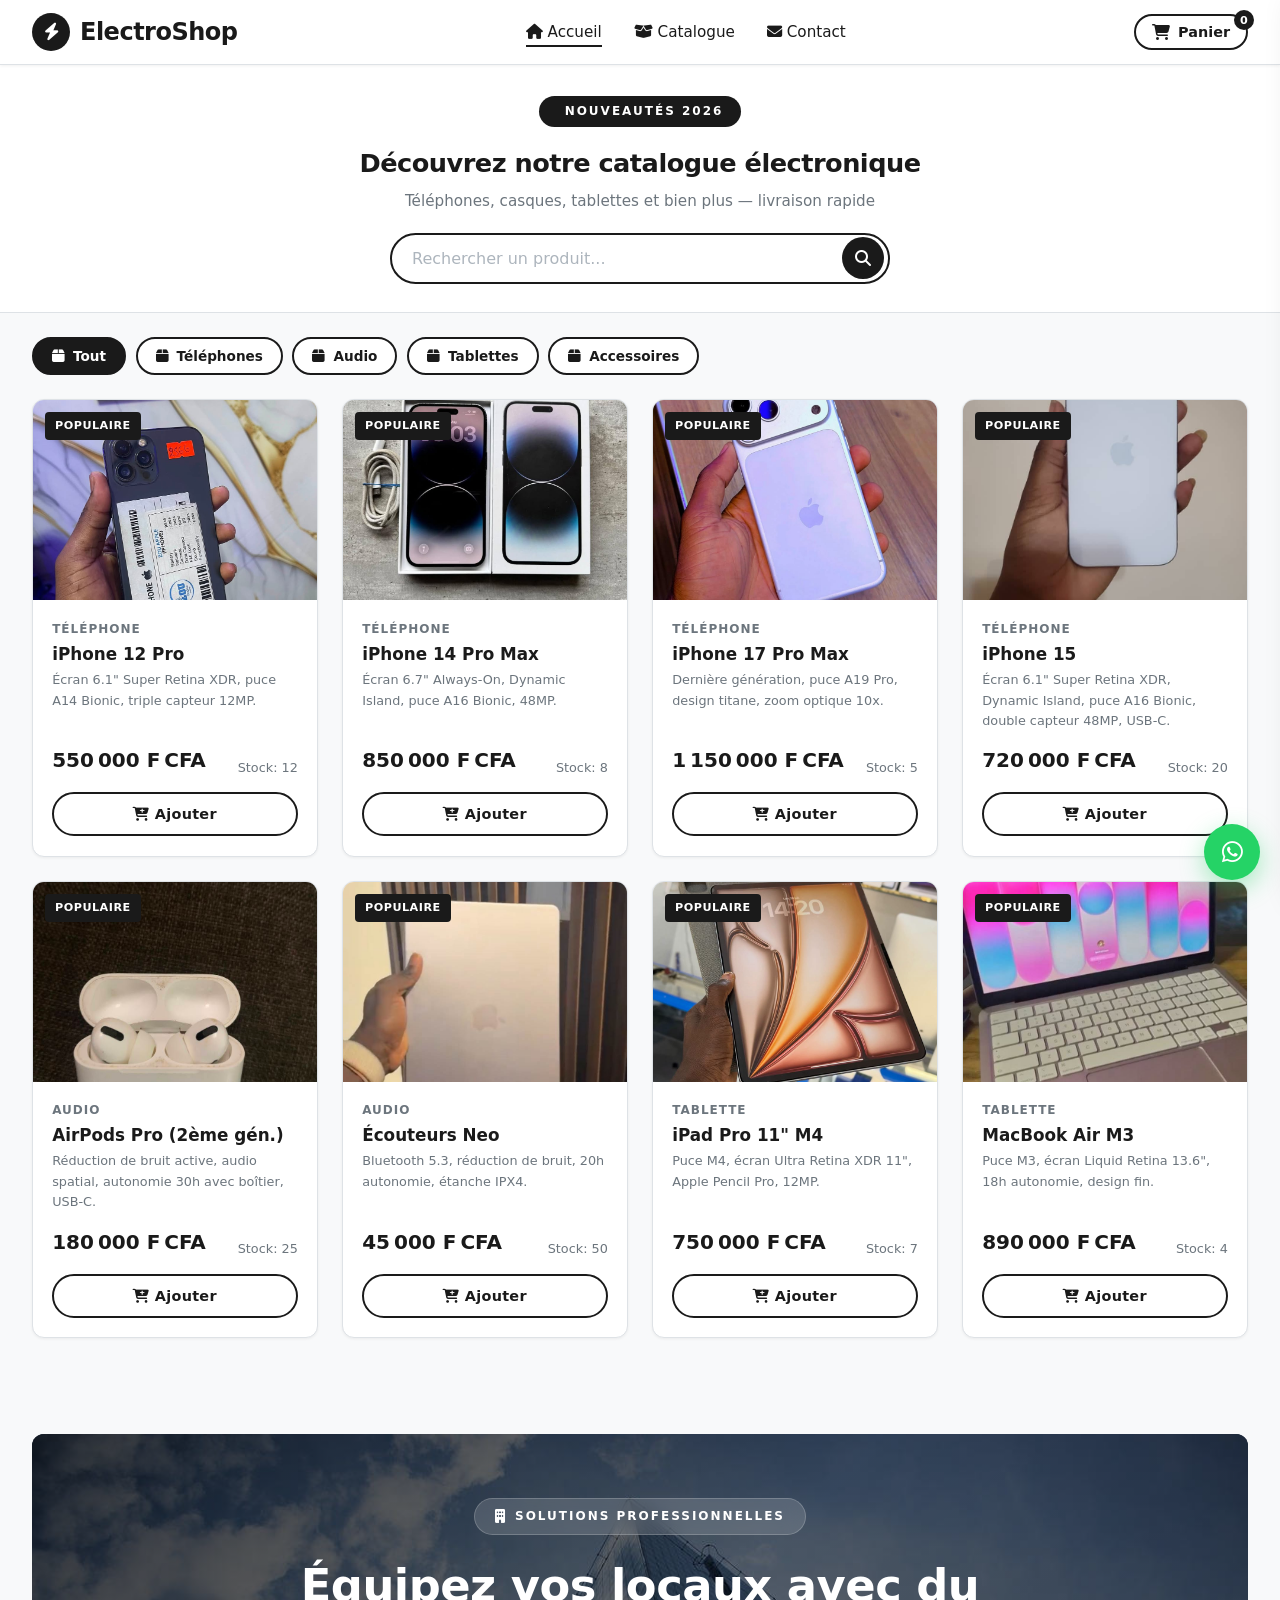
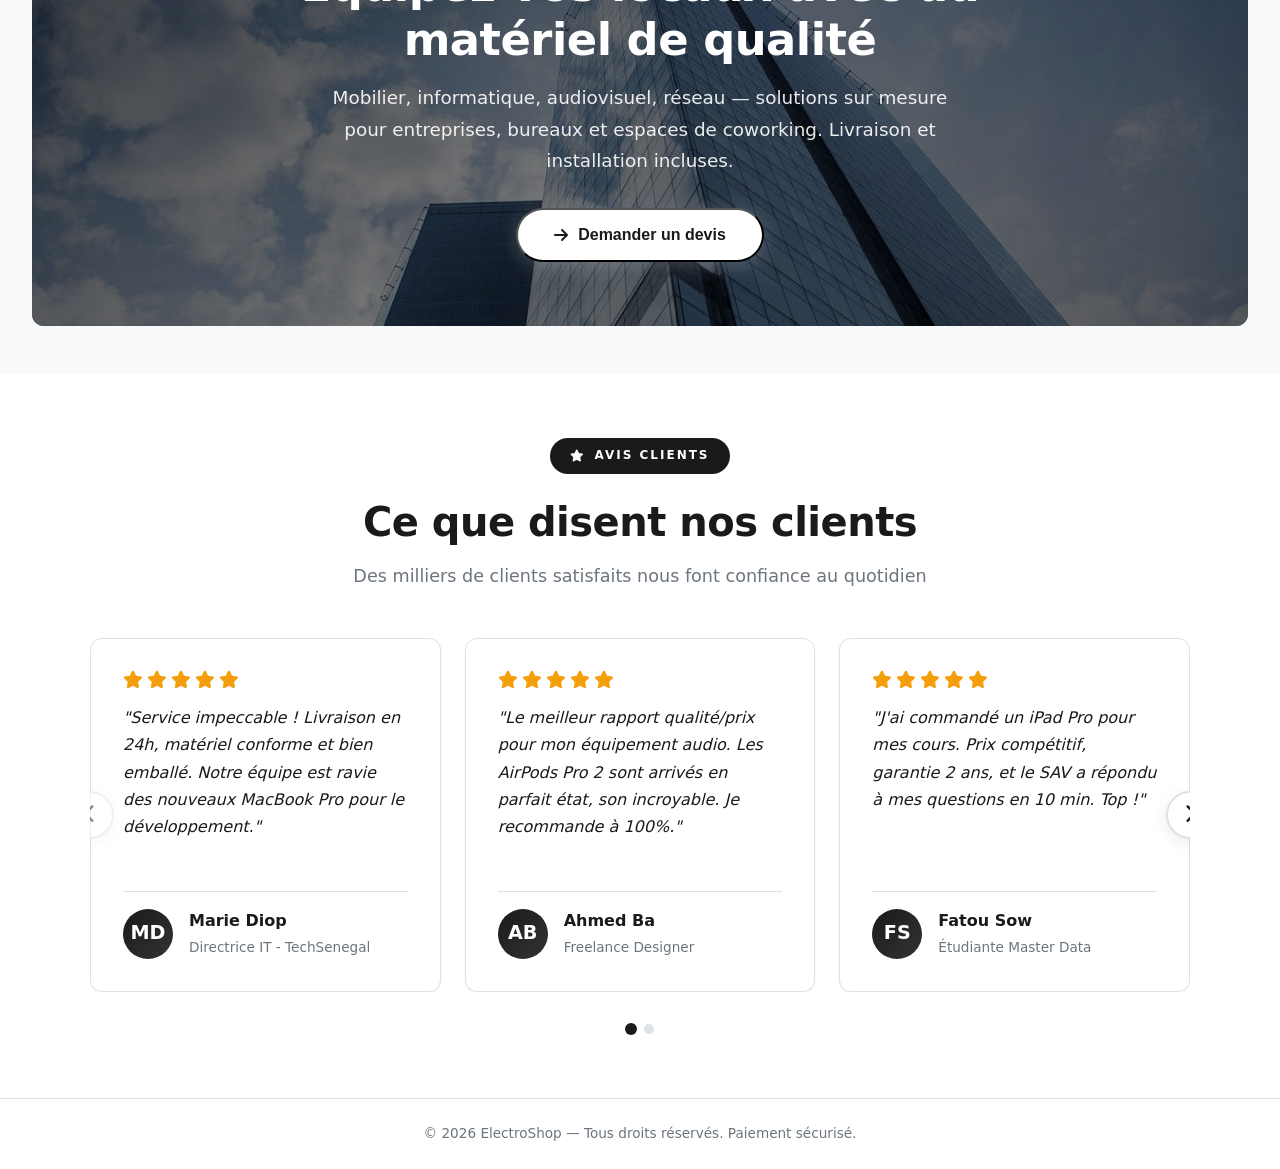
==== index.html @ ea8e2987 "first commit" ====
<!DOCTYPE html>
<html lang="fr">
<head>
    <meta charset="UTF-8">
    <meta name="viewport" content="width=device-width, initial-scale=1.0">
    <title>ElectroShop • Électronique & Gadgets</title>
    <!-- Font Awesome 6 (icônes vectorielles) -->
    <link rel="stylesheet" href="https://cdnjs.cloudflare.com/ajax/libs/font-awesome/6.5.1/css/all.min.css">
    <link rel="stylesheet" href="css/styles.css">
</head>
<body>

    <!-- ==================== NAVBAR RESPONSIVE ==================== -->
    <nav class="navbar">
        <div class="navbar-inner">
            <a href="index.html" class="logo">
                <span class="logo-icon"><i class="fa-solid fa-bolt"></i></span> ElectroShop
            </a>

            <!-- Bouton hamburger pour mobile -->
            <button class="mobile-menu-btn" id="mobileMenuBtn" aria-label="Menu">
                <i class="fa-solid fa-bars"></i>
            </button>

            <ul class="nav-links" id="navLinks">
                <li><a href="index.html" class="active"><i class="fa-solid fa-house"></i> Accueil</a></li>
                <li><a href="catalogue.html"><i class="fa-solid fa-box-open"></i> Catalogue</a></li>
                <li><a href="contact.html"><i class="fa-solid fa-envelope"></i> Contact</a></li>
            </ul>

            <div class="nav-icons">
                <button class="icon-btn" id="btnOpenCart" aria-label="Panier">
                    <i class="fa-solid fa-cart-shopping"></i> Panier
                    <span class="cart-count" id="cartCount">0</span>
                </button>
            </div>
        </div>
    </nav>

    <!-- ==================== HERO ==================== -->
    <section class="hero">
        <div class="hero-inner">
            <span class="hero-badge"><i class="fa-solid fa-sparkles"></i> Nouveautés 2026</span>
            <h1>Découvrez notre catalogue électronique</h1>
            <p>Téléphones, casques, tablettes et bien plus — livraison rapide</p>
            <div class="search-wrapper">
                <input type="text" id="searchInput" placeholder="Rechercher un produit...">
                <button id="btnSearch" aria-label="Rechercher"><i class="fa-solid fa-magnifying-glass"></i></button>
            </div>
        </div>
    </section>

    <!-- ==================== FILTRES ==================== -->
    <div class="filters-bar" id="filtersBar">
        <button class="filter-btn active" data-filter="all"><i class="fa-solid fa-box"></i> Tout</button>
        <button class="filter-btn" data-filter="telephone"><i class="fa-solid fa-mobile-screen-button"></i> Téléphones</button>
        <button class="filter-btn" data-filter="audio"><i class="fa-solid fa-headphones"></i> Audio</button>
        <button class="filter-btn" data-filter="tablette"><i class="fa-solid fa-tablet-screen-button"></i> Tablettes</button>
        <button class="filter-btn" data-filter="accessoire"><i class="fa-solid fa-plug"></i> Accessoires</button>
        <span class="results-count" id="resultsCount"></span>
    </div>

    <!-- ==================== CATALOGUE ==================== -->
    <section class="catalogue" id="catalogue"></section>

    <!-- ==================== ENTREPRISES ==================== -->
    <section class="business-section" id="businessSection" aria-labelledby="businessTitle">
        <div class="business-overlay"></div>
        <div class="business-content">
            <span class="business-badge"><i class="fa-solid fa-building"></i> Solutions Professionnelles</span>
            <h2 id="businessTitle">Équipez vos locaux avec du matériel de qualité</h2>
            <p>Mobilier, informatique, audiovisuel, réseau — solutions sur mesure pour entreprises, bureaux et espaces de coworking. Livraison et installation incluses.</p>
            <button type="button" class="btn-business-cta" id="btnOpenDevis"><i class="fa-solid fa-arrow-right"></i> Demander un devis</button>
        </div>
    </section>

    <!-- ==================== AVIS CLIENTS ==================== -->
    <section class="testimonials-section" id="testimonialsSection" aria-labelledby="testimonialsTitle">
        <div class="testimonials-header">
            <span class="testimonials-badge"><i class="fa-solid fa-star"></i> Avis Clients</span>
            <h2 id="testimonialsTitle">Ce que disent nos clients</h2>
            <p>Des milliers de clients satisfaits nous font confiance au quotidien</p>
        </div>
        <div class="testimonials-carousel" id="testimonialsCarousel" role="region" aria-label="Carousel d'avis clients">
            <div class="testimonials-track" id="testimonialsTrack">
                <!-- Les avis seront injectés par JavaScript -->
            </div>
            <button class="testimonials-nav testimonials-prev" id="testimonialsPrev" aria-label="Avis précédent"><i class="fa-solid fa-chevron-left"></i></button>
            <button class="testimonials-nav testimonials-next" id="testimonialsNext" aria-label="Avis suivant"><i class="fa-solid fa-chevron-right"></i></button>
        </div>
        <div class="testimonials-dots" id="testimonialsDots" aria-label="Navigation des avis"></div>
    </section>

    <!-- ==================== PANIER ==================== -->
    <div class="cart-overlay" id="cartOverlay"></div>
    <div class="cart-sidebar" id="cartSidebar">
        <div class="cart-header">
            <h3><i class="fa-solid fa-cart-shopping"></i> Votre Panier</h3>
            <button class="btn-close-cart" id="btnCloseCart"><i class="fa-solid fa-xmark"></i></button>
        </div>
        <div class="cart-items" id="cartItems">
            <p class="cart-empty">Votre panier est vide.</p>
        </div>
        <div class="cart-footer">
            <div class="cart-total">
                <span>Total :</span>
                <span id="cartTotal">0,00 €</span>
            </div>
            <div class="cart-actions">
                <button class="btn-checkout" id="btnCheckout"><i class="fa-solid fa-lock"></i> Passer la commande</button>
                <a class="btn-checkout-whatsapp" id="btnCheckoutWhatsApp" href="#" target="_blank" rel="noopener noreferrer">
                    <i class="fa-brands fa-whatsapp"></i> Commander sur WhatsApp
                </a>
            </div>
        </div>
    </div>

    <!-- TOAST -->
    <div class="toast" id="toast"></div>

    <!-- ==================== MODAL DEMANDE DEVIS ==================== -->
    <div class="devis-modal-overlay" id="devisModalOverlay">
        <div class="devis-modal">
            <button class="btn-close-devis" id="btnCloseDevis" aria-label="Fermer"><i class="fa-solid fa-xmark"></i></button>
            <div class="devis-modal-content">
                <div class="devis-modal-header">
                    <div class="devis-modal-icon">
                        <i class="fa-solid fa-file-invoice"></i>
                    </div>
                    <h2>Demande de devis</h2>
                    <p>Remplissez le formulaire ci-dessous et nous vous recontacterons dans les plus brefs délais.</p>
                </div>
                <form class="devis-form" id="devisForm">
                    <div class="devis-form-group">
                        <label for="devisName"><i class="fa-solid fa-user"></i> Nom complet <span class="required">*</span></label>
                        <input type="text" id="devisName" name="name" placeholder="Votre nom et prénom" required>
                    </div>
                    <div class="devis-form-group">
                        <label for="devisNeed"><i class="fa-solid fa-tag"></i> Type de besoin <span class="required">*</span></label>
                        <select id="devisNeed" name="need" required>
                            <option value="" disabled selected>Choisir un type de besoin</option>
                            <option value="entreprise">Entreprise</option>
                            <option value="personnel">Besoin personnel</option>
                            <option value="vente">Vente</option>
                            <option value="educatif">Éducatif</option>
                            <option value="autre">Autre (à préciser)</option>
                        </select>
                    </div>
                    <div class="devis-form-group devis-autre-input" id="devisAutreGroup" style="display:none;">
                        <label for="devisAutre"><i class="fa-solid fa-pen"></i> Précisez votre besoin</label>
                        <input type="text" id="devisAutre" name="autre" placeholder="Décrivez votre besoin...">
                    </div>
                    <div class="devis-form-row">
                        <div class="devis-form-group">
                            <label for="devisPhone"><i class="fa-solid fa-phone"></i> Téléphone <span class="required">*</span></label>
                            <input type="tel" id="devisPhone" name="phone" placeholder="+221 7X XXX XX XX" required>
                        </div>
                        <div class="devis-form-group">
                            <label for="devisEmail"><i class="fa-solid fa-envelope"></i> Email <span class="required">*</span></label>
                            <input type="email" id="devisEmail" name="email" placeholder="exemple@email.com" required>
                        </div>
                    </div>
                    <div class="devis-form-group">
                        <label for="devisMessage"><i class="fa-solid fa-comment-dots"></i> Décrivez votre besoin <span class="required">*</span></label>
                        <textarea id="devisMessage" name="message" placeholder="Décrivez en détail votre projet ou besoin..." rows="5" required></textarea>
                    </div>
                    <button type="submit" class="btn-devis-submit">
                        <i class="fa-solid fa-paper-plane"></i> Envoyer la demande
                    </button>
                </form>
            </div>
        </div>
    </div>

    <!-- ==================== PRODUCT DETAIL MODAL ==================== -->
    <div class="product-modal-overlay" id="productModalOverlay">
        <div class="product-modal" id="productModal">
            <button class="btn-close-modal" id="btnCloseModal" aria-label="Fermer"><i class="fa-solid fa-xmark"></i></button>
            <div class="product-modal-body" id="productModalBody"></div>
        </div>
    </div>

    <!-- FOOTER -->
    <footer class="footer">
        <p>&copy; 2026 ElectroShop — Tous droits réservés. Paiement sécurisé.</p>
    </footer>

    <!-- Floating cart button (mobile) -->
    <button class="floating-cart-btn" id="floatingCartBtn" aria-label="Panier">
        <i class="fa-solid fa-cart-shopping"></i>
        <span class="cart-count" id="floatingCartCount">0</span>
    </button>

    <!-- Floating WhatsApp button -->
    <a href="https://wa.me/221781923146" class="floating-whatsapp-btn" id="floatingWhatsAppBtn" aria-label="Nous contacter sur WhatsApp" target="_blank" rel="noopener noreferrer">
        <i class="fa-brands fa-whatsapp"></i>
    </a>

    <script type="module" src="js/app.js"></script>
</body>
</html>
---- css/styles.css ----
/* ========== MAIN STYLESHEET - Imports all modular CSS ========== */

/* Core: variables, reset, base, toast, footer, floating buttons, cart, modal */
@import 'general.css';

/* Navigation */
@import 'navbar.css';

/* Hero, search, filters */
@import 'search.css';

/* Catalogue, business section, contact page */
@import 'catalog.css';
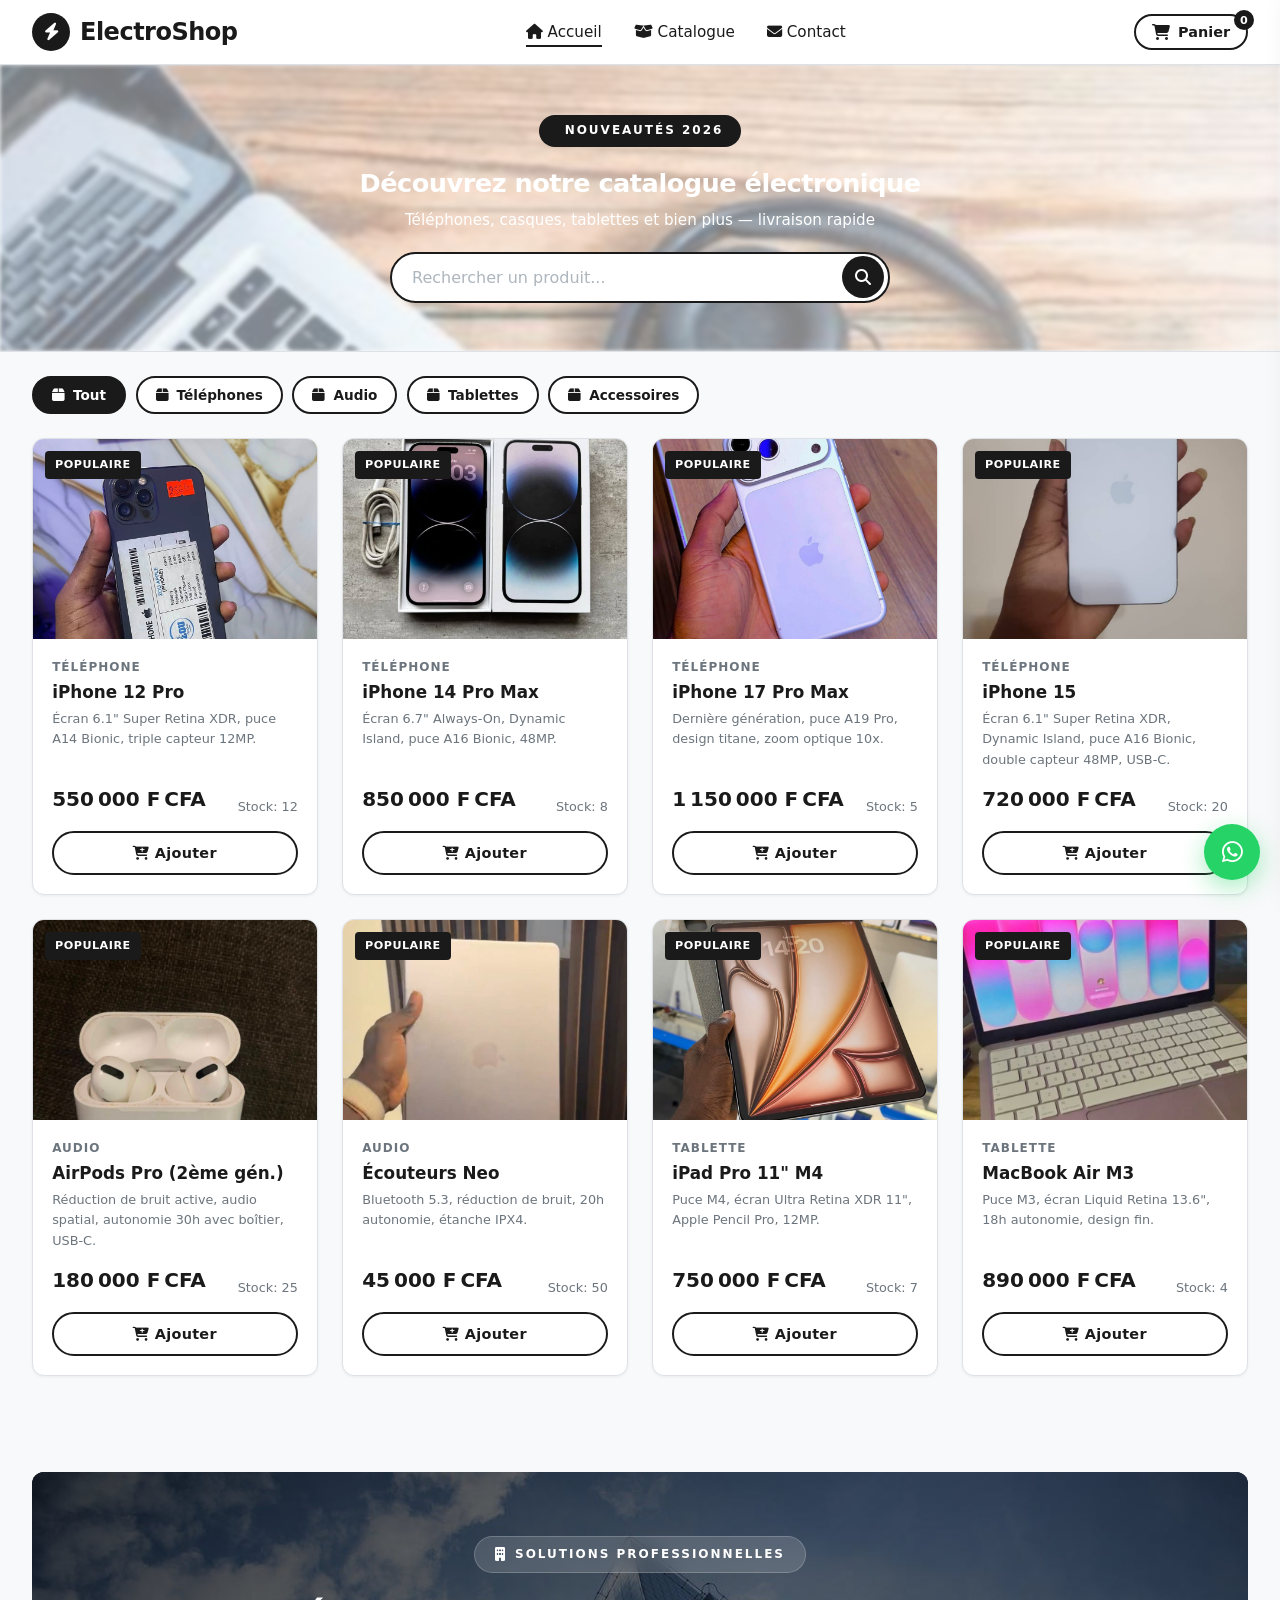
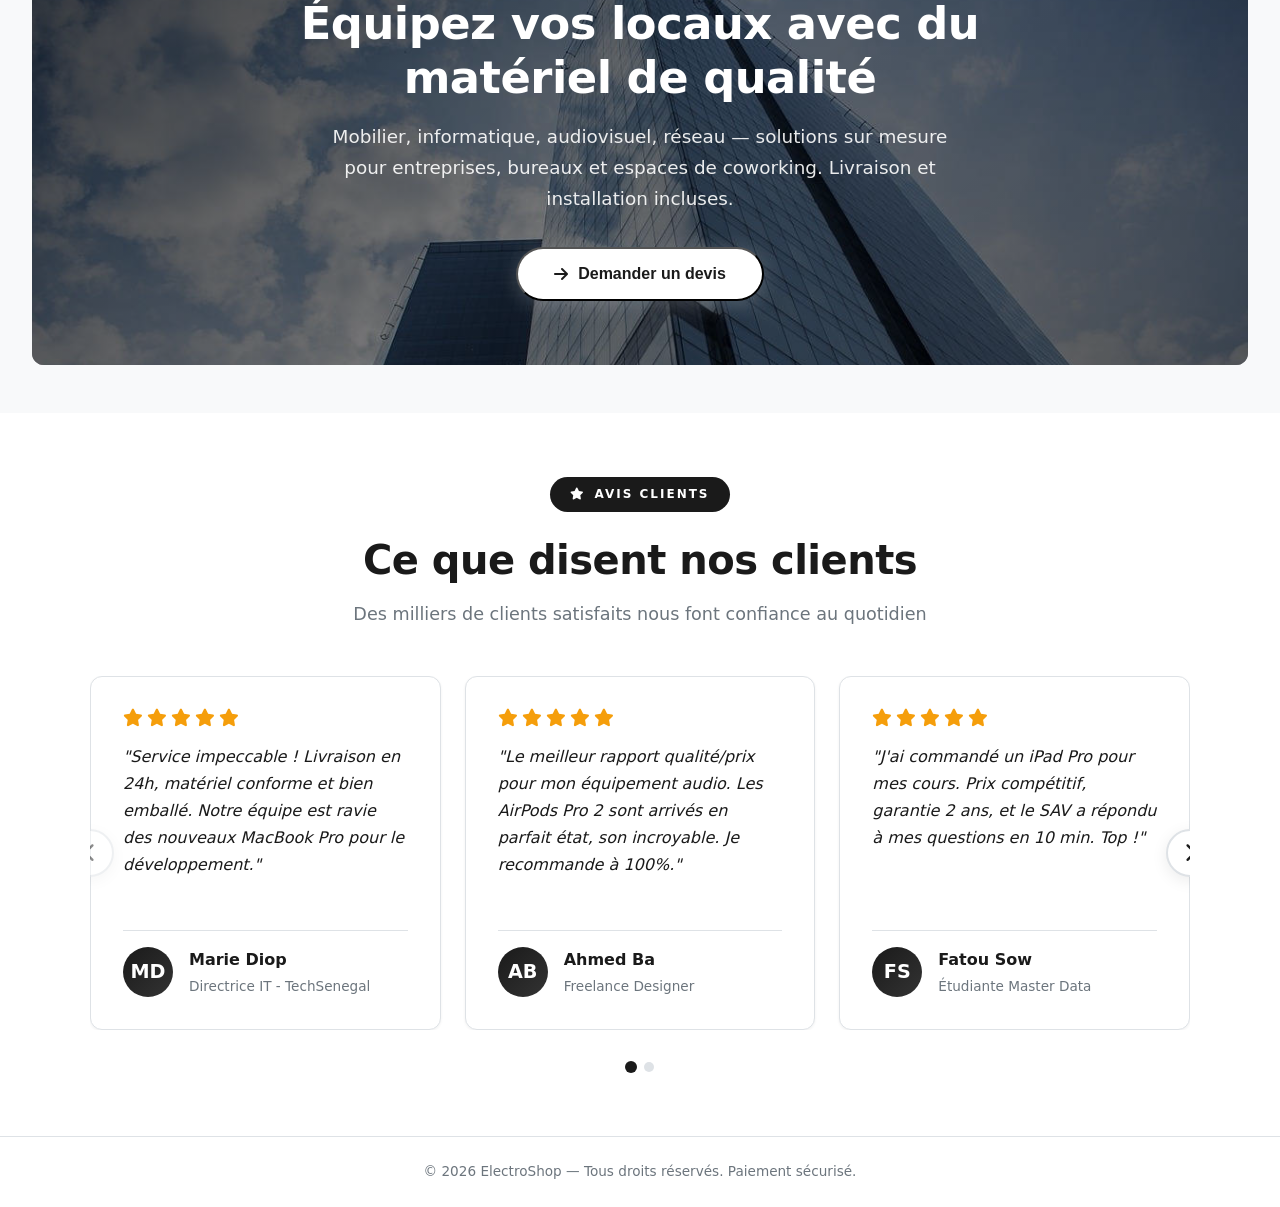
==== commit 8a2886ce: "test" ====
--- a/index.html
+++ b/index.html
@@ -5,8 +5,8 @@
     <meta name="viewport" content="width=device-width, initial-scale=1.0">
     <title>ElectroShop • Électronique & Gadgets</title>
     <!-- Font Awesome 6 (icônes vectorielles) -->
-    <link rel="stylesheet" href="https://cdnjs.cloudflare.com/ajax/libs/font-awesome/6.5.1/css/all.min.css">
-    <link rel="stylesheet" href="css/styles.css">
+    <link rel="stylesheet" href="https://cdnjs.cloudflare.com/ajax/libs/font-awesome/6.5.1/css/all.min.css?v=1.00">
+    <link rel="stylesheet" href="css/styles.css?v=1.00">
 </head>
 <body>
 
--- a/css/styles.css
+++ b/css/styles.css
@@ -1,13 +1,13 @@
 /* ========== MAIN STYLESHEET - Imports all modular CSS ========== */
 
 /* Core: variables, reset, base, toast, footer, floating buttons, cart, modal */
-@import 'general.css';
+@import 'general.css?v=1.00';
 
 /* Navigation */
-@import 'navbar.css';
+@import 'navbar.css?v=1.00';
 
 /* Hero, search, filters */
-@import 'search.css';
+@import 'search.css?v=1.00';
 
 /* Catalogue, business section, contact page */
-@import 'catalog.css';+@import 'catalog.css?v=1.00';
